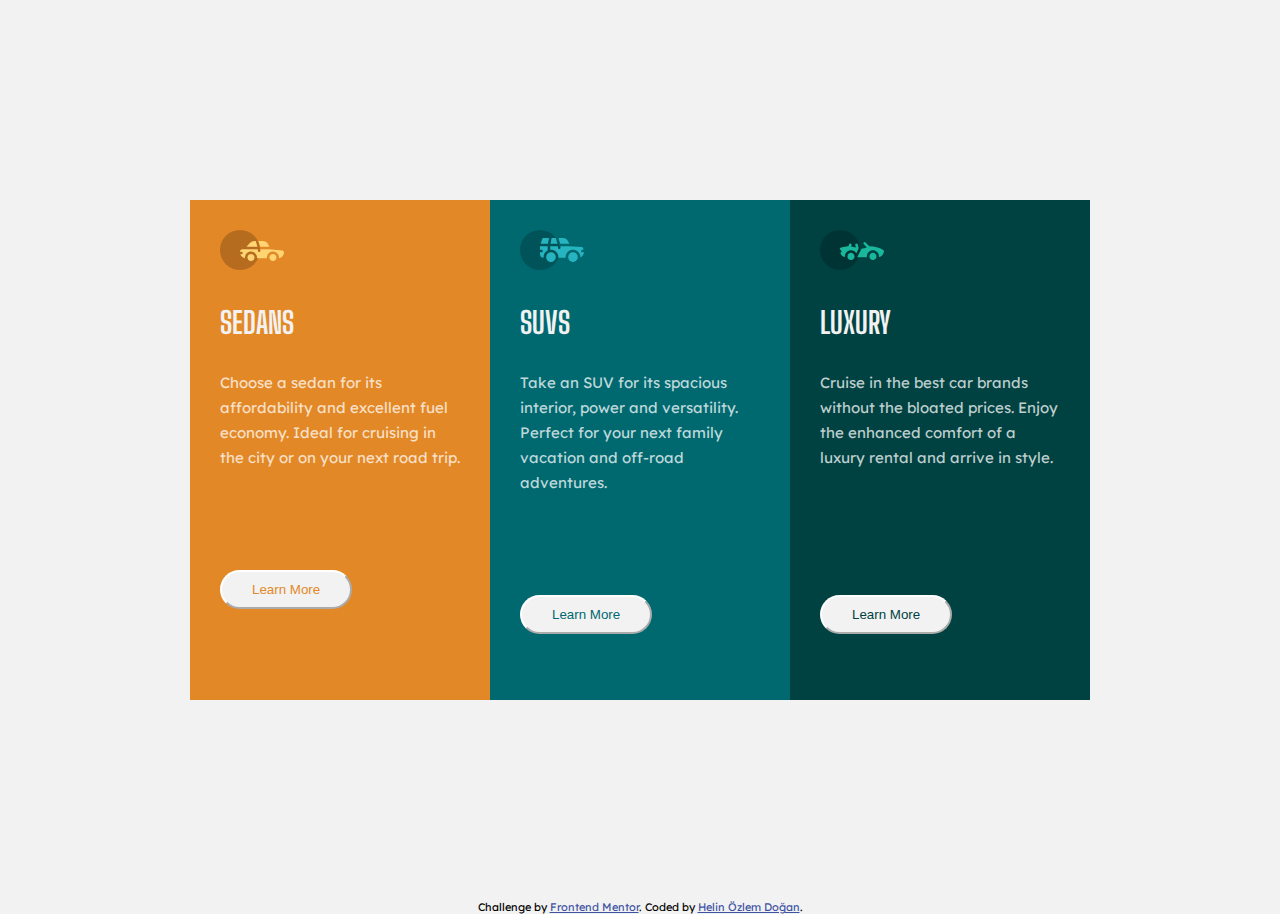
==== 01- 3 Column Card Component/index.html @ cdee3f4b "first commit" ====
<!DOCTYPE html>
<html lang="en">
<head>
  <meta charset="UTF-8">
  <meta name="viewport" content="width=device-width, initial-scale=1.0"> 

  <link rel="icon" type="image/png" sizes="32x32" href="./images/favicon-32x32.png">
  <link rel="stylesheet" href="style.css">
  <link rel="preconnect" href="https://fonts.gstatic.com">
  <link href="https://fonts.googleapis.com/css2?family=Big+Shoulders+Display:wght@100;400&family=Lexend+Deca&display=swap" rel="stylesheet">
  
  <title>Frontend Mentor | 3-column preview card component</title>

 
</head>
<body>
  <div class="container">
    <div class="orange-container" id="card">
      <img src="images/icon-sedans.svg" alt="sedan_car">
      <h1>SEDANS</h1>
      <p>Choose a sedan for its affordability and excellent fuel economy. Ideal for cruising in the city or
        on your next road trip.
      </p>
      <button class="btn">Learn More</button>
    </div>
    <div class="blue-container" id="card">
      <img src="images/icon-suvs.svg" alt="suvs_car">
      <h1>SUVS</h1>
      <p>Take an SUV for its spacious interior, power and versatility. Perfect for your next family vacation and
        off-road adventures.
      </p>
      <button class="btn">Learn More</button>

    </div>
    <div class="green-container" id="card">
      <img src="images/icon-luxury.svg" alt="luxury_car">
      <h1>LUXURY</h1>
      <p>Cruise in the best car brands without the bloated prices. Enjoy the enhanced comfort of a luxury rental and arrive
        in style.
      </p>

       <button class="btn">Learn More</button>
    </div>

  </div>

  
  <div class="attribution">
    Challenge by <a href="https://www.frontendmentor.io?ref=challenge" target="_blank">Frontend Mentor</a>. 
    Coded by <a href="#">Helin Özlem Doğan</a>.
  </div>
</body>
</html>
---- 01- 3 Column Card Component/style.css ----
* {
  margin: 0;
  padding: 0;
  box-sizing: border-box;
}

body {
  background-color: hsl(0, 0%, 95%);
  font-size: 15px;
  font-family: "Lexend Deca", sans-serif;
}

.container {
  height: 100vh;
  display: flex;
  justify-content: center;
  align-items: center;
}

#card {
  height: 500px;
  width: 300px;
  color: hsla(0, 0%, 100%, 0.75);
  padding: 30px;
}
.orange-container {
  background-color: hsl(31, 77%, 52%);
}

.blue-container {
  background-color: hsl(184, 100%, 22%);
}

.green-container {
  background-color: hsl(179, 100%, 13%);
}

h1 {
  font-family: "Big Shoulders Display", sans-serif;
  font-weight: 700;
  color: hsl(0, 0%, 95%);
}

p {
  font-weight: 400;
  text-align: start;
  color: hsla(0, 0%, 100%, 0.75);
  margin-top: 30px;
  line-height: 25px;
}

button {
  padding: 10px 30px;
  border-radius: 20px;
  border-color: white;
  background-color: hsl(0, 0%, 95%);
  margin-top: 100px;
}

.green-container button {
  margin-top: 125px;
}
.orange-container button {
  color: hsl(31, 77%, 52%);
}

.blue-container button {
  color: hsl(184, 100%, 22%);
}

.green-container button {
  color: hsl(179, 100%, 13%);
}

#card img {
  margin-bottom: 30px;
}
.attribution {
  font-size: 11px;
  text-align: center;
}

.attribution a {
  color: hsl(228, 45%, 44%);
}
@media (min-width: 375px) {
  .container {
    display: flex;
    justify-content: center;
    align-items: center;
    flex-wrap: wrap;
  }
}
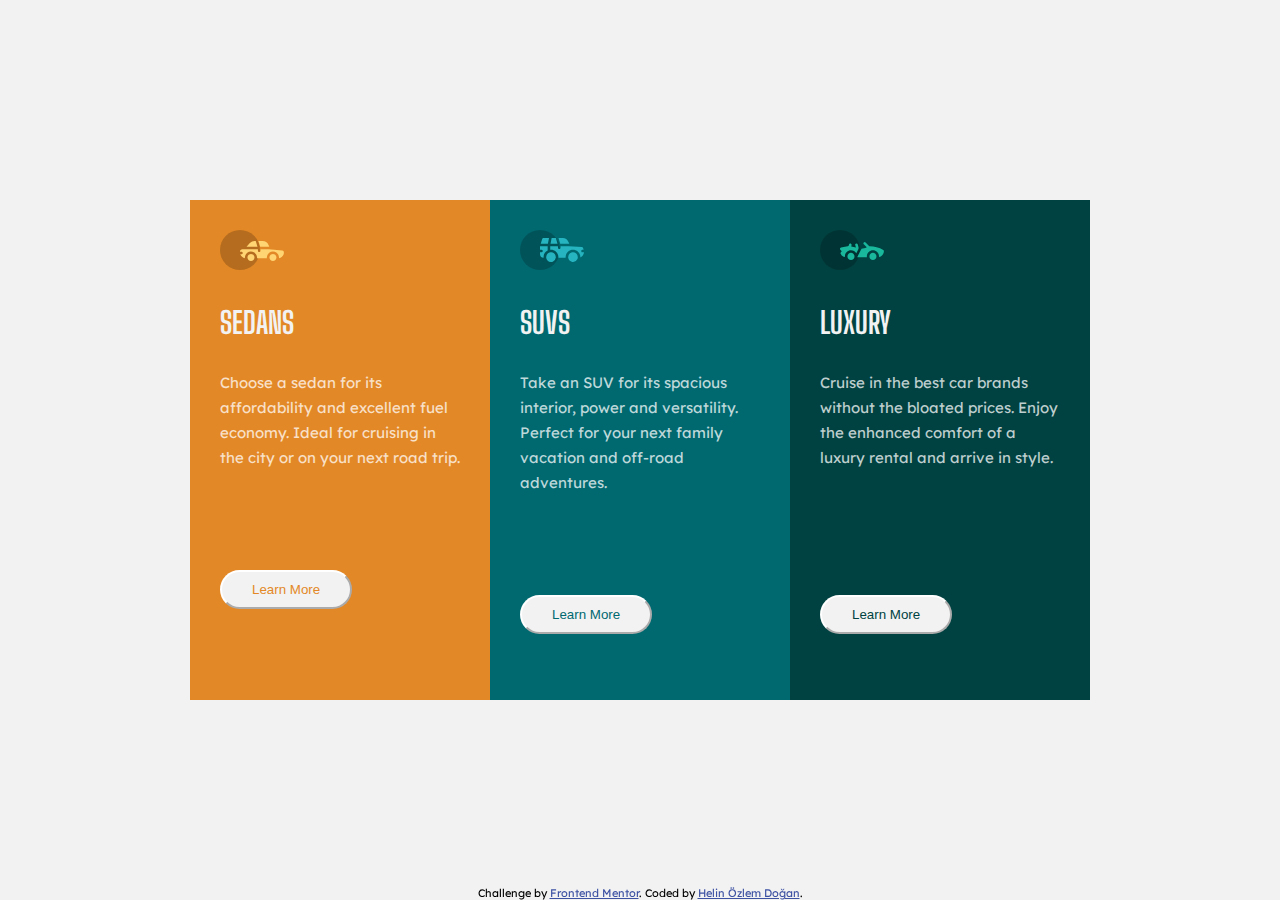
==== commit 64924e03: "feat" ====
--- a/01- 3 Column Card Component/index.html
+++ b/01- 3 Column Card Component/index.html
@@ -47,7 +47,7 @@
   
   <div class="attribution">
     Challenge by <a href="https://www.frontendmentor.io?ref=challenge" target="_blank">Frontend Mentor</a>. 
-    Coded by <a href="#">Helin Özlem Doğan</a>.
+    Coded by <a href="https://twitter.com/helinozlemm" target="_blank">Helin Özlem Doğan</a>.
   </div>
 </body>
 </html>--- a/01- 3 Column Card Component/style.css
+++ b/01- 3 Column Card Component/style.css
@@ -2,6 +2,15 @@
   margin: 0;
   padding: 0;
   box-sizing: border-box;
+}
+
+html,
+body {
+  min-height: 100vh;
+  display: flex;
+  justify-content: center;
+  align-items: center;
+  flex-direction: column;
 }
 
 body {
@@ -11,10 +20,10 @@
 }
 
 .container {
-  height: 100vh;
   display: flex;
   justify-content: center;
   align-items: center;
+  flex-wrap: wrap;
 }
 
 #card {
@@ -78,16 +87,12 @@
 .attribution {
   font-size: 11px;
   text-align: center;
+  position: fixed;
+  left: 0;
+  bottom: 0;
+  width: 100%;
 }
 
 .attribution a {
   color: hsl(228, 45%, 44%);
 }
-@media (min-width: 375px) {
-  .container {
-    display: flex;
-    justify-content: center;
-    align-items: center;
-    flex-wrap: wrap;
-  }
-}
